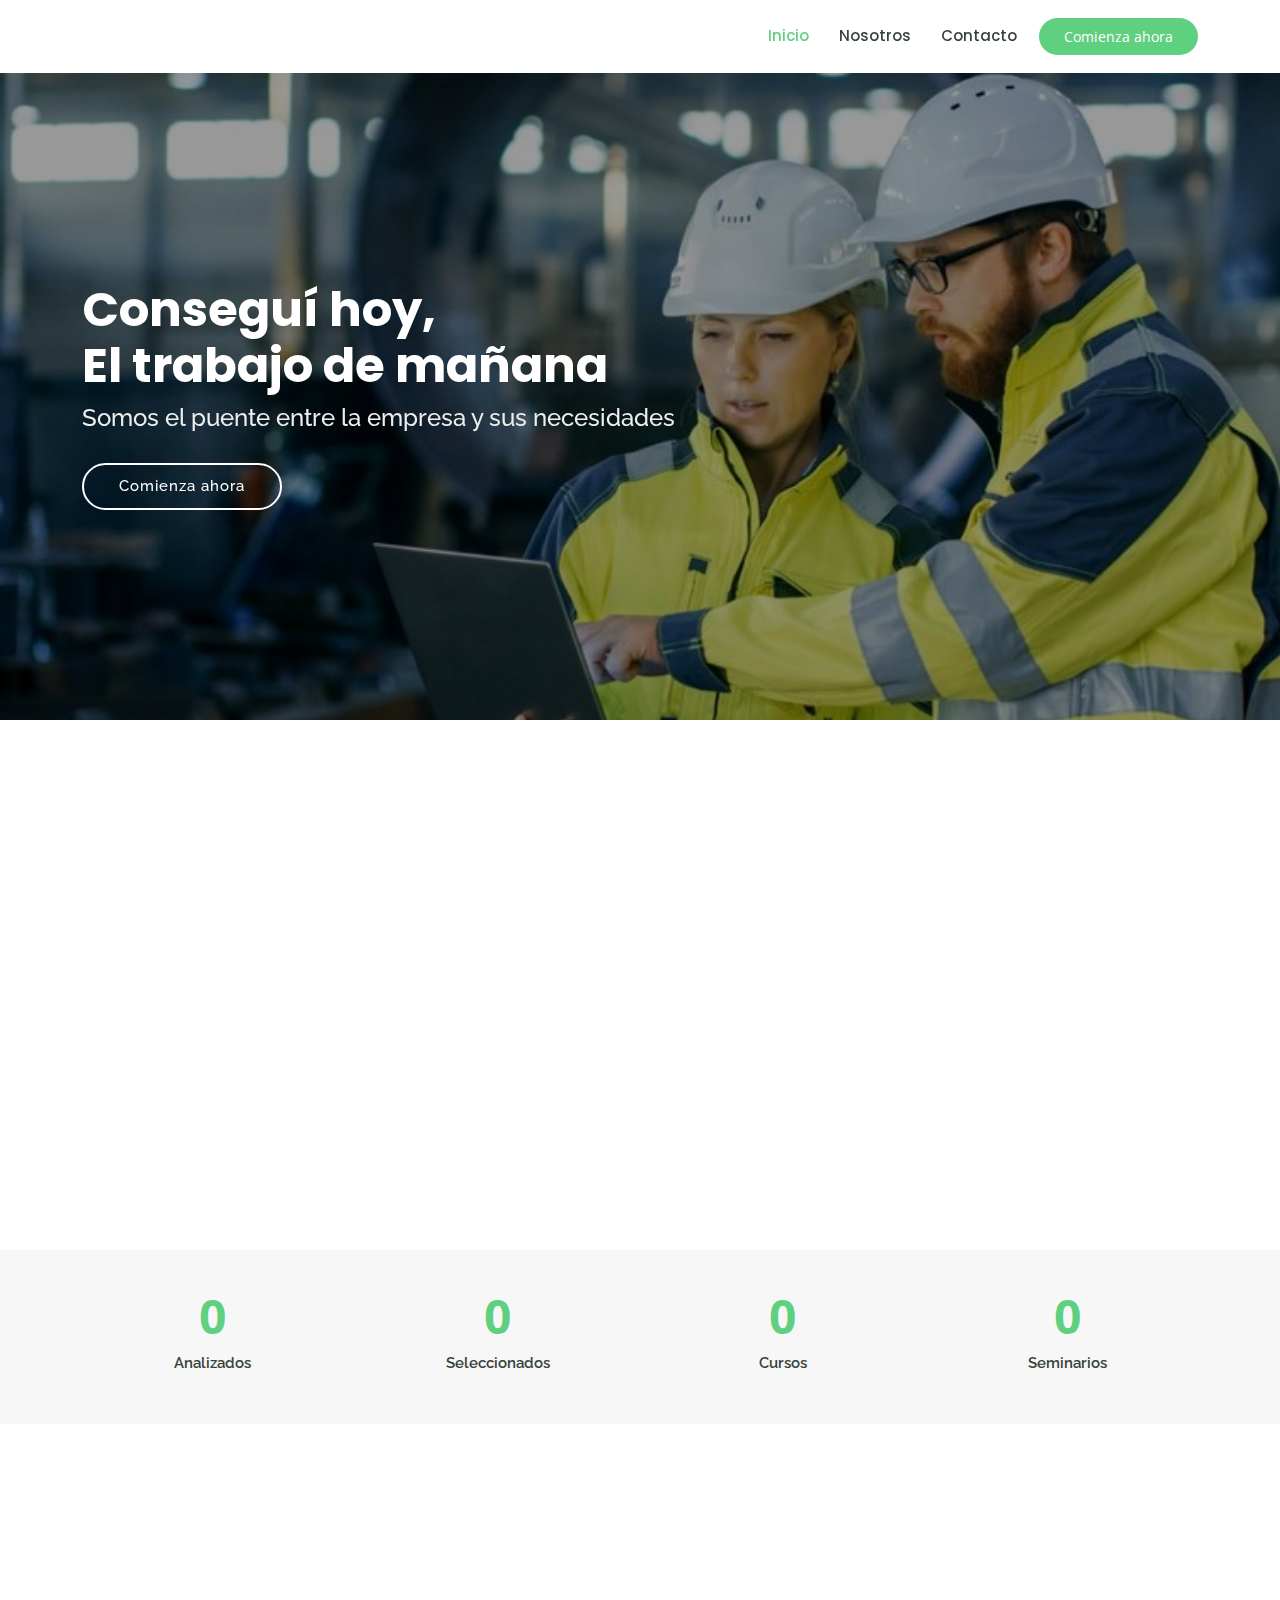
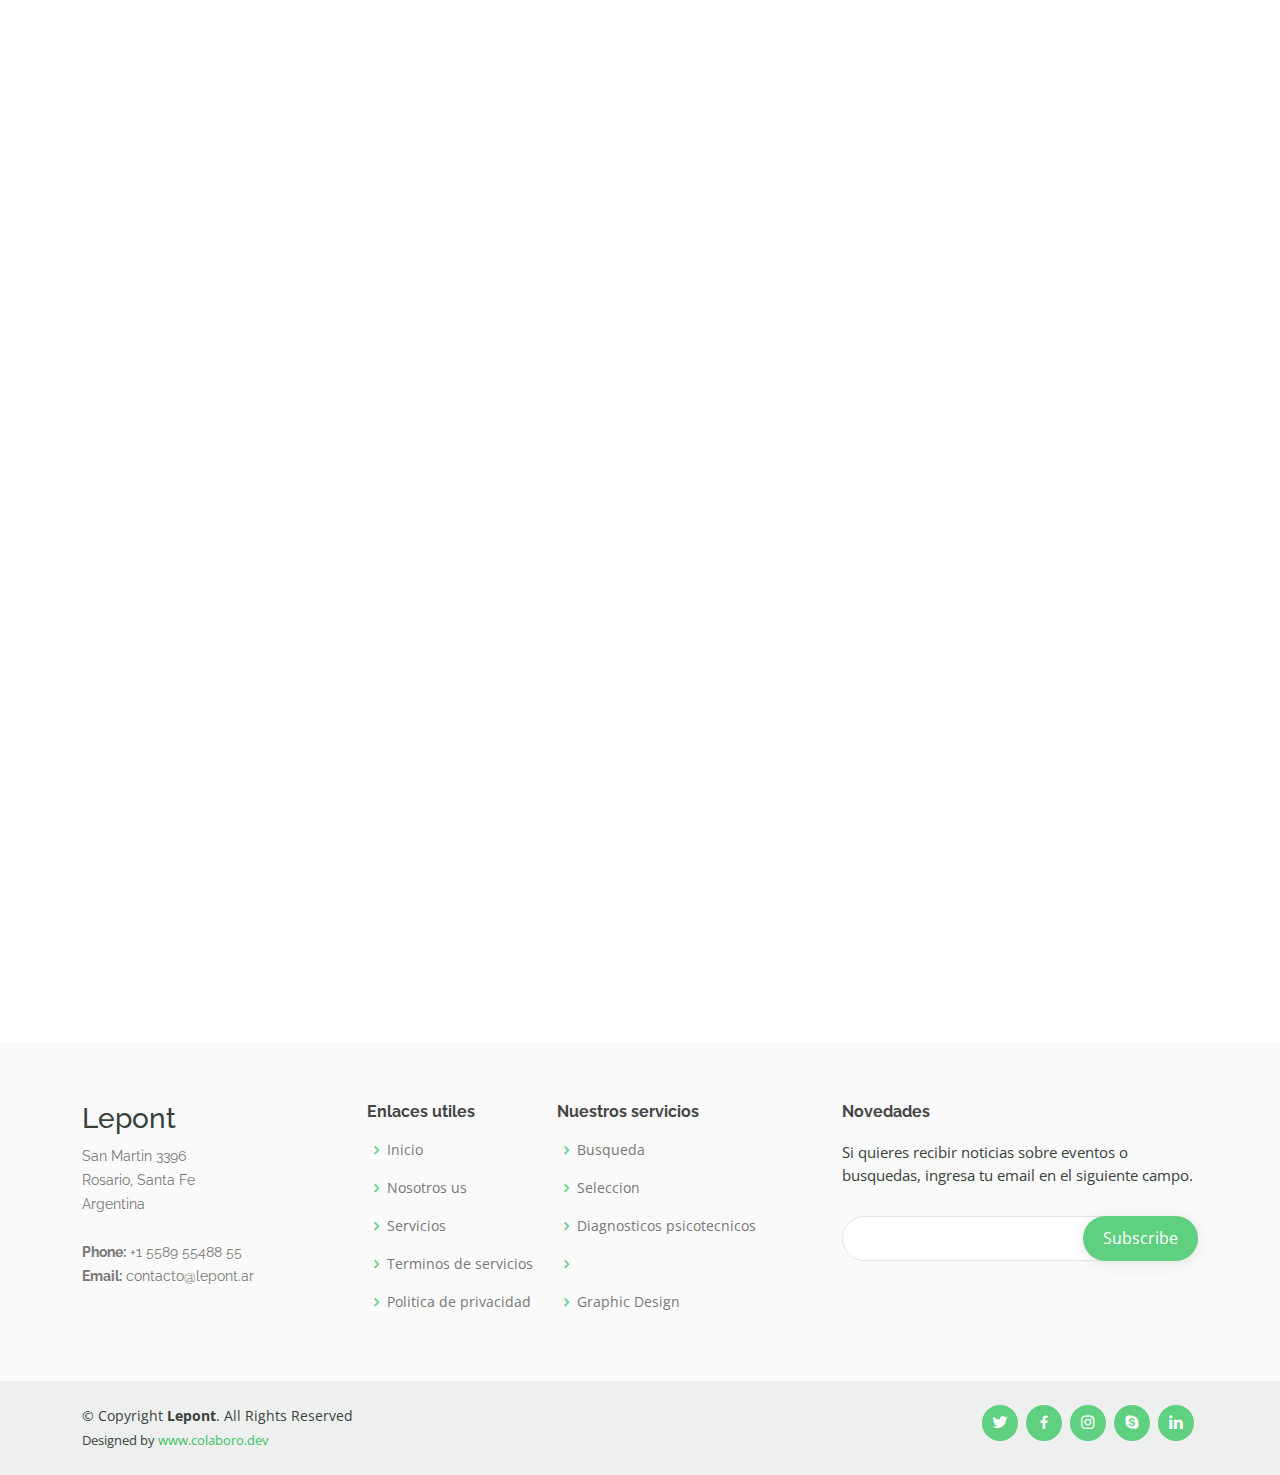
==== index.html @ 1914559f "Index expertise 3" ====
<!DOCTYPE html>
<html lang="es">

<head>
  <meta charset="utf-8">
  <meta content="width=device-width, initial-scale=1.0" name="viewport">

  <title>Lepont Selección</title>
  <meta content="" name="description">
  <meta content="" name="keywords">

  <!-- Favicons -->
  <link href="assets/img/favicon.png" rel="icon">
  <link href="assets/img/apple-touch-icon.png" rel="apple-touch-icon">

  <!-- Google Fonts -->
  <link href="https://fonts.googleapis.com/css?family=Open+Sans:300,300i,400,400i,600,600i,700,700i|Raleway:300,300i,400,400i,500,500i,600,600i,700,700i|Poppins:300,300i,400,400i,500,500i,600,600i,700,700i" rel="stylesheet">

  <!-- Vendor CSS Files -->
  <link href="assets/vendor/animate.css/animate.min.css" rel="stylesheet">
  <link href="assets/vendor/aos/aos.css" rel="stylesheet">
  <link href="assets/vendor/bootstrap/css/bootstrap.min.css" rel="stylesheet">
  <link href="assets/vendor/bootstrap-icons/bootstrap-icons.css" rel="stylesheet">
  <link href="assets/vendor/boxicons/css/boxicons.min.css" rel="stylesheet">
  <link href="assets/vendor/remixicon/remixicon.css" rel="stylesheet">
  <link href="assets/vendor/swiper/swiper-bundle.min.css" rel="stylesheet">

  <!-- Template Main CSS File -->
  <link href="assets/css/style.css" rel="stylesheet">

  <!-- =======================================================
  * Template Name: Mentor - v4.0.1
  * Template URL: https://bootstrapmade.com/mentor-free-education-bootstrap-theme/
  * Author: BootstrapMade.com
  * License: https://bootstrapmade.com/license/
  ======================================================== -->
</head>

<body>

  <!-- ======= Header ======= -->
  <header id="header" class="fixed-top">
    <div class="container d-flex align-items-center">

      <a href="index.html" class="logo me-auto"><img src="assets/img/logo.png" alt="" class="img-fluid"></a>
      <!-- Uncomment below if you prefer to use an image logo -->
      <!-- <a href="index.html" class="logo me-auto"><img src="assets/img/logo.png" alt="" class="img-fluid"></a>-->

      <nav id="navbar" class="navbar order-last order-lg-0">
        <ul>
          <li><a class="active" href="index.html">Inicio</a></li>
          <li><a href="about.html">Nosotros</a></li>
          <li><a href="contact.html">Contacto</a></li>
        </ul>
        <i class="bi bi-list mobile-nav-toggle"></i>
      </nav><!-- .navbar -->

      <a href="contact.html" class="get-started-btn">Comienza ahora</a>

    </div>
  </header><!-- End Header -->

  <!-- ======= Hero Section ======= -->
  <section id="hero" class="d-flex justify-content-center align-items-center">
    <div class="container position-relative" data-aos="zoom-in" data-aos-delay="100">
      <h1>Conseguí hoy,<br>El trabajo de mañana</h1>
      <h2>Somos el puente entre la empresa y sus necesidades</h2>
      <a href="courses.html" class="btn-get-started">Comienza ahora</a>
    </div>
  </section><!-- End Hero -->

  <main id="main">

    <!-- ======= About Section ======= -->
    <section id="about" class="about">
      <div class="container" data-aos="fade-up">

        <div class="row">
          <div class="col-lg-6 order-1 order-lg-2" data-aos="fade-left" data-aos-delay="100">
            <img src="assets/img/about.jpg" class="img-fluid" alt="">
          </div>
          <div class="col-lg-6 pt-4 pt-lg-0 order-2 order-lg-1 content">
            <h3>Resolvemos una de las mayores preocupaciones que exiten en las empresas. La busqueda de personal.</h3>
            <p class="font-italic">
              Comprometidos con la prestancia y la calidad, los integrantes de LE PONT ofrecemos servicios que aportan satisfacción a nuestros clientes. Siguiendo nuestros valores.
            </p>
            <ul>
              <li><i class="bi bi-check-circle"></i> El mayor de los compromisos.</li>
              <li><i class="bi bi-check-circle"></i> Toda la responabilidad sobre el trabajo efectuado.</li>
              <li><i class="bi bi-check-circle"></i> La máxima confidencialidad.</li>
            </ul>
            <p>
              El dialogo, la interacción y el intercambio mutuo de ideas es la metodología que empleamos para trabajar.
            </p>

          </div>
        </div>

      </div>
    </section><!-- End About Section -->

    <!-- ======= Counts Section ======= -->
    <section id="counts" class="counts section-bg">
      <div class="container">

        <div class="row counters">

          <div class="col-lg-3 col-6 text-center">
            <span data-purecounter-start="0" data-purecounter-end="3078" data-purecounter-duration="1" class="purecounter"></span>
            <p>Analizados</p>
          </div>

          <div class="col-lg-3 col-6 text-center">
            <span data-purecounter-start="0" data-purecounter-end="650" data-purecounter-duration="1" class="purecounter"></span>
            <p>Seleccionados</p>
          </div>

          <div class="col-lg-3 col-6 text-center">
            <span data-purecounter-start="0" data-purecounter-end="120" data-purecounter-duration="1" class="purecounter"></span>
            <p>Cursos</p>
          </div>

          <div class="col-lg-3 col-6 text-center">
            <span data-purecounter-start="0" data-purecounter-end="60" data-purecounter-duration="1" class="purecounter"></span>
            <p>Seminarios</p>
          </div>

        </div>

      </div>
    </section><!-- End Counts Section -->

    <!-- ======= Why Us Section ======= -->
    <section id="why-us" class="why-us">
      <div class="container" data-aos="fade-up">

        <div class="row">
          <div class="col-lg-4 d-flex align-items-stretch">
            <div class="content">
              <h3>Porque elegir Lepont?</h3>
              <p>
                LE PONT tiene como función, ayudar a las organizaciones empresariales a encontrar el candidato que mejor se adecue a los requisitos específicos de cada determinado puesto bacante y a las necesidades generales de la compañía que solicita su búsqueda. 
              </p>
              <div class="text-center">
                <a href="about.html" class="more-btn">Ver mas <i class="bx bx-chevron-right"></i></a>
              </div>
            </div>
          </div>
          <div class="col-lg-8 d-flex align-items-stretch" data-aos="zoom-in" data-aos-delay="100">
            <div class="icon-boxes d-flex flex-column justify-content-center">
              <div class="row">
                <div class="col-xl-4 d-flex align-items-stretch">
                  <div class="icon-box mt-4 mt-xl-0">
                    <i class="bx bx-receipt"></i>
                    <h4>Trabajo en equipo</h4>
                    <p>Contamos con un grupo interdisiplinario de profesionales </p>
                  </div>
                </div>
                <div class="col-xl-4 d-flex align-items-stretch">
                  <div class="icon-box mt-4 mt-xl-0">
                    <i class="bx bx-cube-alt"></i>
                    <h4>Capacitacion continua</h4>
                    <p>Nuestros profesionales estan en continuo desarrollo buscando innovar en el rubro</p>
                  </div>
                </div>
                <div class="col-xl-4 d-flex align-items-stretch">
                  <div class="icon-box mt-4 mt-xl-0">
                    <i class="bx bx-images"></i>
                    <h4>Etica profesional</h4>
                    <p>Todos lso perfiles buscados y CVs recolectados se encuentran guardados en nuestra base de datos bajo un escricto protocolo de seguridad</p>
                  </div>
                </div>
              </div>
            </div><!-- End .content-->
          </div>
        </div>

      </div>
    </section><!-- End Why Us Section -->

    <!-- ======= Features Section ======= -->
    
    </section><!-- End Features Section -->

    <!-- ======= Popular Courses Section ======= -->
    <section id="popular-courses" class="courses">
      <div class="container" data-aos="fade-up">

        <div class="section-title">
          <h2>Expertise</h2>
          <p>Campos de trabajo</p>
        </div>

        <div class="row" data-aos="zoom-in" data-aos-delay="100">

          <div class="col-lg-4 col-md-6 d-flex align-items-stretch">
            <div class="course-item">
              <img src="assets/img/course-1.jpg" class="img-fluid" alt="...">
              <div class="course-content">
                <div class="d-flex justify-content-between align-items-center mb-3">
                  <h4>Software</h4>
                 
                </div>

                <h3><a href="course-details.html">Tecnologías de la Información </a></h3>
                <p>Nuestro equipo técnico conoce las necesidades de las empresas en cuanto a velocidad de respuesta y efectividad en los requerimientos exigidos </p>
                <div class="trainer d-flex justify-content-between align-items-center">
                  <div class="trainer-profile d-flex align-items-center"></div>
                </div>
              </div>
            </div>
          </div> <!-- End Course Item-->

          <div class="col-lg-4 col-md-6 d-flex align-items-stretch mt-4 mt-md-0">
            <div class="course-item">
              <img src="assets/img/course-2.jpg" class="img-fluid" alt="...">
              <div class="course-content">
                <div class="d-flex justify-content-between align-items-center mb-3">
                  <h4>Producción</h4>
                  
                </div>

                <h3><a href="course-details.html">Perfiles orientados a la industria</a></h3>
                <p>Nuestra base de datos abarca todos los perfiles necesarios para las organizaciones industriales.</p>
                <div class="trainer d-flex justify-content-between align-items-center">
                  <div class="trainer-profile d-flex align-items-center">
                    
                    
                  
                    
                  </div>
                </div>
              </div>
            </div>
          </div> <!-- End Course Item-->

          <div class="col-lg-4 col-md-6 d-flex align-items-stretch mt-4 mt-lg-0">
            <div class="course-item">
              <img src="assets/img/course-3.jpg" class="img-fluid" alt="...">
              <div class="course-content">
                <div class="d-flex justify-content-between align-items-center mb-3">
                  <h4>Comercial</h4>
                 
                </div>

                <h3><a href="course-details.html">Perfiles de atención al cliente</a></h3>
                <p>Con mas de 15 años trabajando para empresas del ambito comercial contamos con la mas grande base de datos para este tipo de busquedas.</p>
                <div class="trainer d-flex justify-content-between align-items-center">
                  <div class="trainer-profile d-flex align-items-center">
                    
                  
                </div>
              </div>
            </div>
          </div> <!-- End Course Item-->

        </div>

      </div>
    </section><!-- End Popular Courses Section -->

   

  </main><!-- End #main -->

  <!-- ======= Footer ======= -->
  <footer id="footer">

    <div class="footer-top">
      <div class="container">
        <div class="row">

          <div class="col-lg-3 col-md-6 footer-contact">
            <h3>Lepont</h3>
            <p>
              San Martin 3396 <br>
              Rosario, Santa Fe<br>
              Argentina <br><br>
              <strong>Phone:</strong> +1 5589 55488 55<br>
              <strong>Email:</strong> contacto@lepont.ar<br>
            </p>
          </div>

          <div class="col-lg-2 col-md-6 footer-links">
            <h4>Enlaces utiles</h4>
            <ul>
              <li><i class="bx bx-chevron-right"></i> <a href="#">Inicio</a></li>
              <li><i class="bx bx-chevron-right"></i> <a href="#">Nosotros us</a></li>
              <li><i class="bx bx-chevron-right"></i> <a href="#">Servicios</a></li>
              <li><i class="bx bx-chevron-right"></i> <a href="#">Terminos de servicios</a></li>
              <li><i class="bx bx-chevron-right"></i> <a href="#">Politica de privacidad</a></li>
            </ul>
          </div>

          <div class="col-lg-3 col-md-6 footer-links">
            <h4>Nuestros servicios</h4>
            <ul>
              <li><i class="bx bx-chevron-right"></i> <a href="#">Busqueda</a></li>
              <li><i class="bx bx-chevron-right"></i> <a href="#">Seleccion</a></li>
              <li><i class="bx bx-chevron-right"></i> <a href="#">Diagnosticos psicotecnicos</a></li>
              <li><i class="bx bx-chevron-right"></i> <a href="#"></a></li>
              <li><i class="bx bx-chevron-right"></i> <a href="#">Graphic Design</a></li>
            </ul>
          </div>

          <div class="col-lg-4 col-md-6 footer-newsletter">
            <h4>Novedades</h4>
            <p>Si quieres recibir noticias sobre eventos o busquedas, ingresa tu email en el siguiente campo.</p>
            <form action="" method="post">
              <input type="email" name="email"><input type="submit" value="Subscribe">
            </form>
          </div>

        </div>
      </div>
    </div>

    <div class="container d-md-flex py-4">

      <div class="me-md-auto text-center text-md-start">
        <div class="copyright">
          &copy; Copyright <strong><span>Lepont</span></strong>. All Rights Reserved
        </div>
        <div class="credits">
          <!-- All the links in the footer should remain intact. -->
          <!-- You can delete the links only if you purchased the pro version. -->
          <!-- Licensing information: https://bootstrapmade.com/license/ -->
          <!-- Purchase the pro version with working PHP/AJAX contact form: https://bootstrapmade.com/mentor-free-education-bootstrap-theme/ -->
          Designed by <a href="https://colaboro.dev/">www.colaboro.dev</a>
        </div>
      </div>
      <div class="social-links text-center text-md-right pt-3 pt-md-0">
        <a href="#" class="twitter"><i class="bx bxl-twitter"></i></a>
        <a href="#" class="facebook"><i class="bx bxl-facebook"></i></a>
        <a href="#" class="instagram"><i class="bx bxl-instagram"></i></a>
        <a href="#" class="google-plus"><i class="bx bxl-skype"></i></a>
        <a href="#" class="linkedin"><i class="bx bxl-linkedin"></i></a>
      </div>
    </div>
  </footer><!-- End Footer -->

  <div id="preloader"></div>
  <a href="#" class="back-to-top d-flex align-items-center justify-content-center"><i class="bi bi-arrow-up-short"></i></a>

  <!-- Vendor JS Files -->
  <script src="assets/vendor/aos/aos.js"></script>
  <script src="assets/vendor/bootstrap/js/bootstrap.bundle.min.js"></script>
  <script src="assets/vendor/php-email-form/validate.js"></script>
  <script src="assets/vendor/purecounter/purecounter.js"></script>
  <script src="assets/vendor/swiper/swiper-bundle.min.js"></script>

  <!-- Template Main JS File -->
  <script src="assets/js/main.js"></script>

</body>

</html>
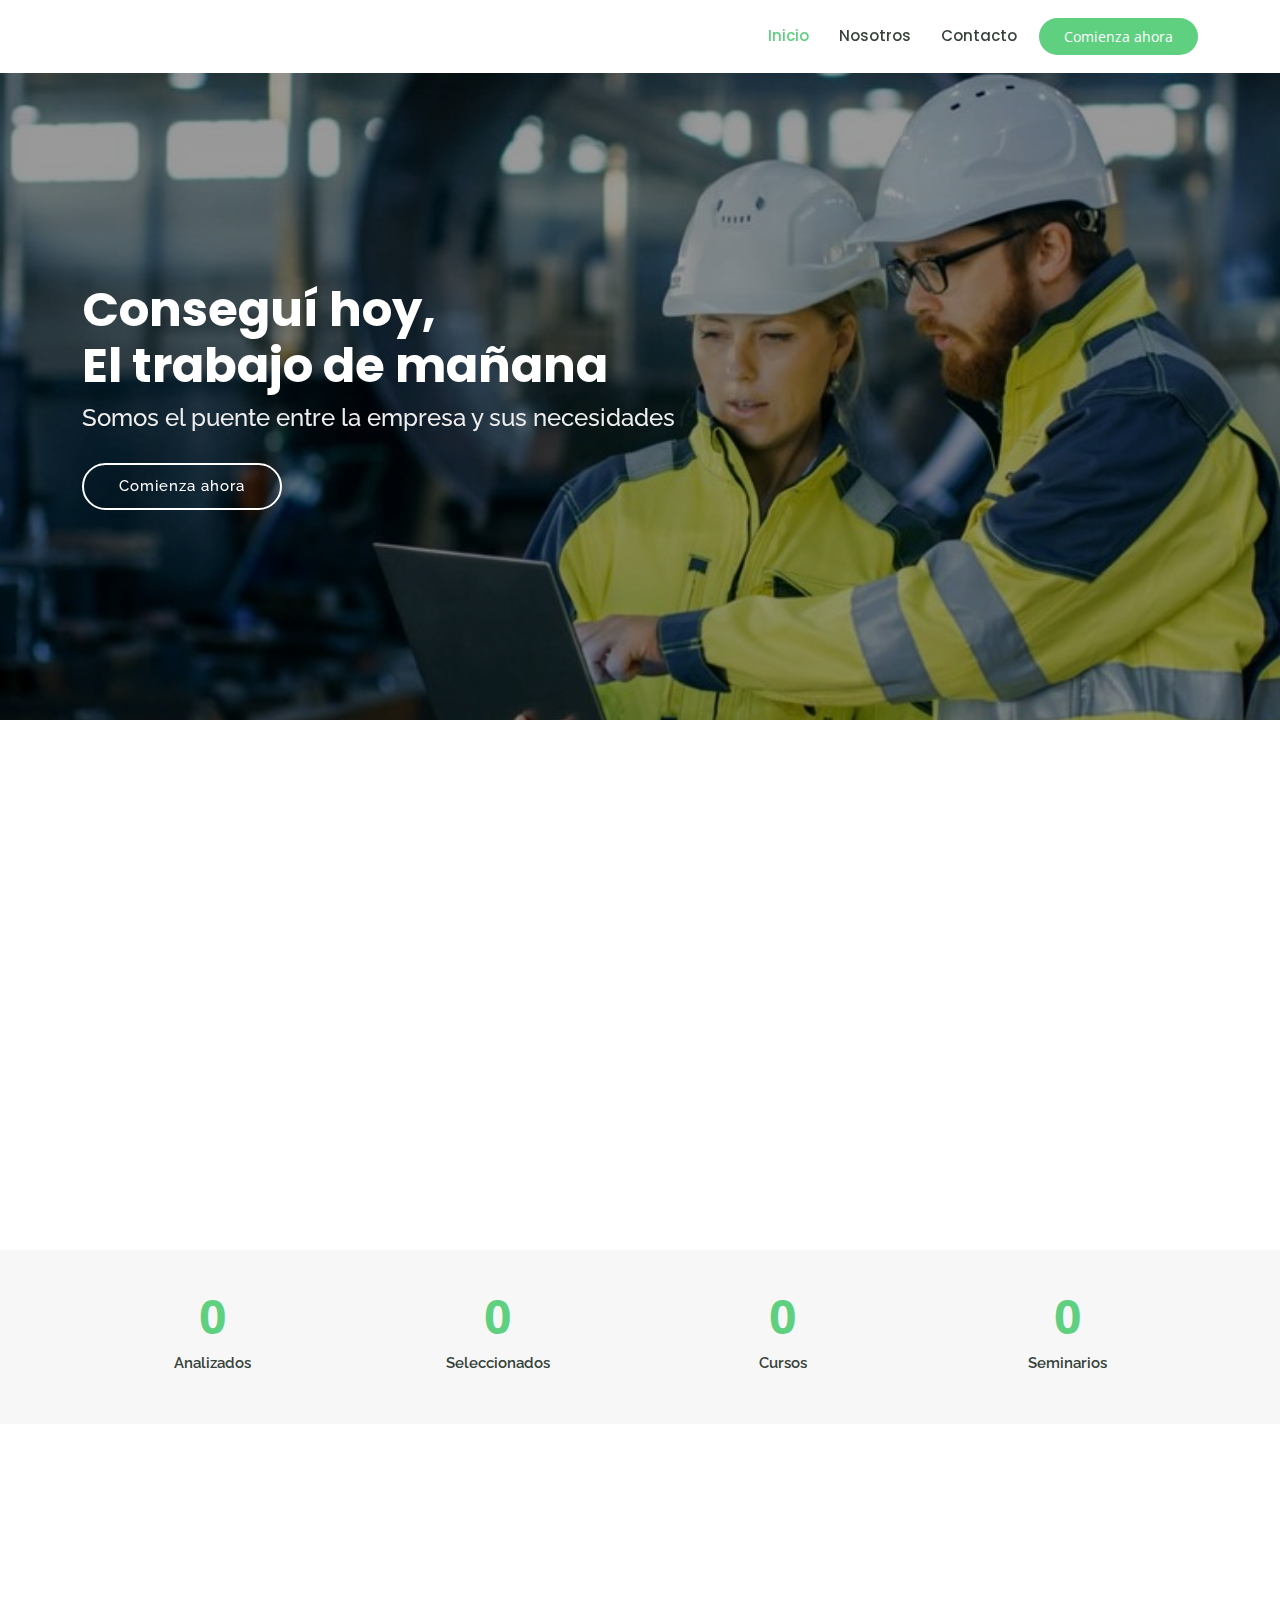
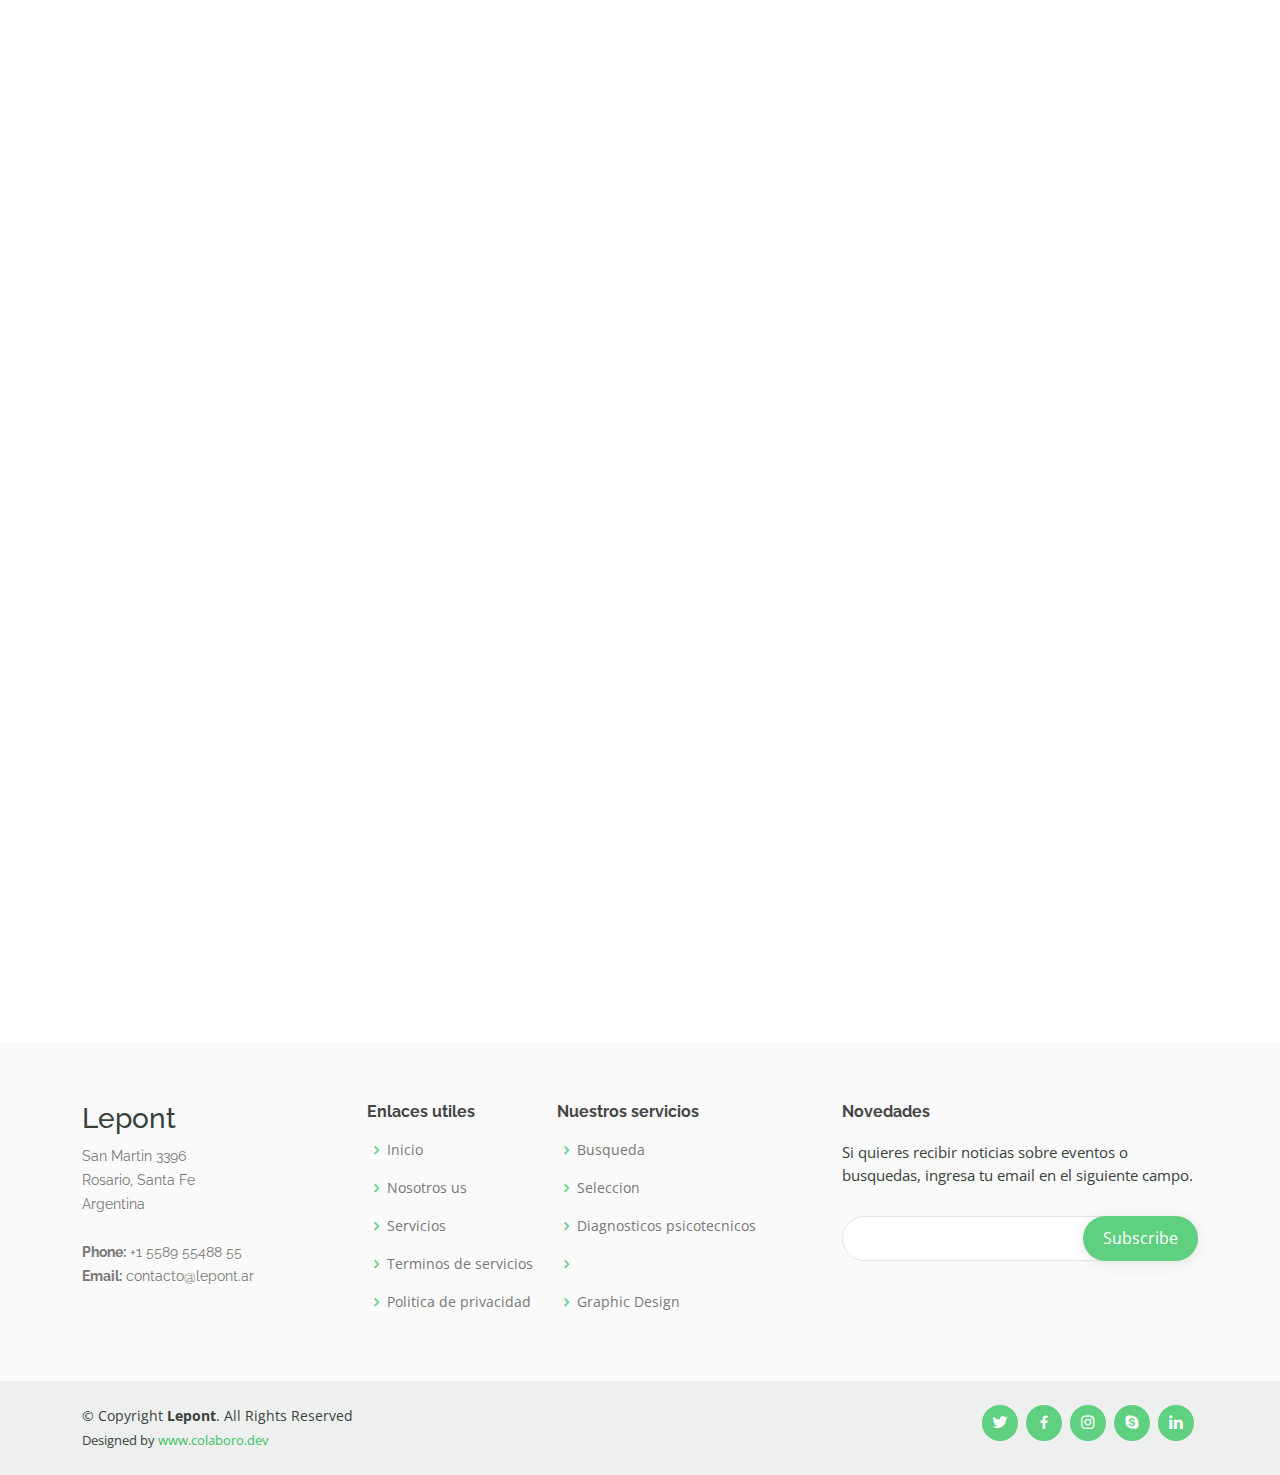
==== commit dcd54e69: "Index  Get start" ====
--- a/index.html
+++ b/index.html
@@ -65,7 +65,7 @@
     <div class="container position-relative" data-aos="zoom-in" data-aos-delay="100">
       <h1>Conseguí hoy,<br>El trabajo de mañana</h1>
       <h2>Somos el puente entre la empresa y sus necesidades</h2>
-      <a href="courses.html" class="btn-get-started">Comienza ahora</a>
+      <a href="contact.html" class="btn-get-started">Comienza ahora</a>
     </div>
   </section><!-- End Hero -->
 
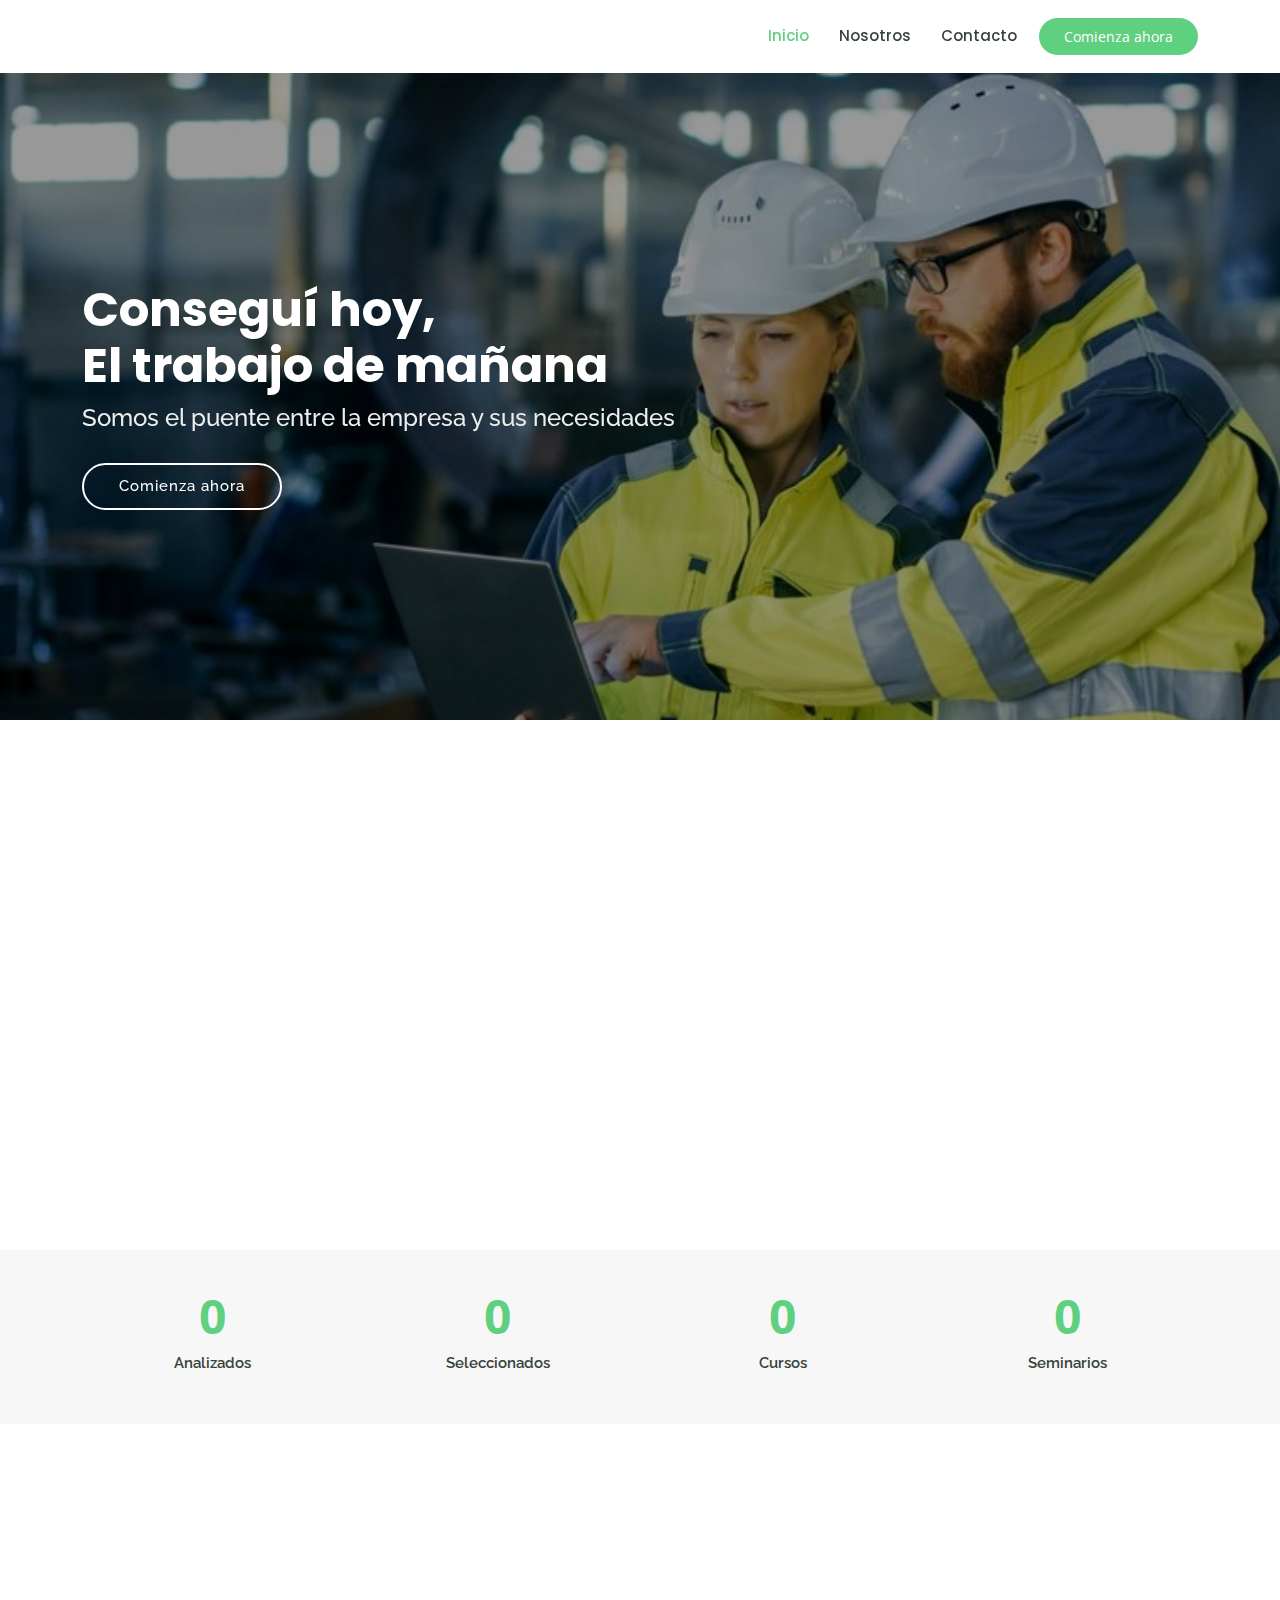
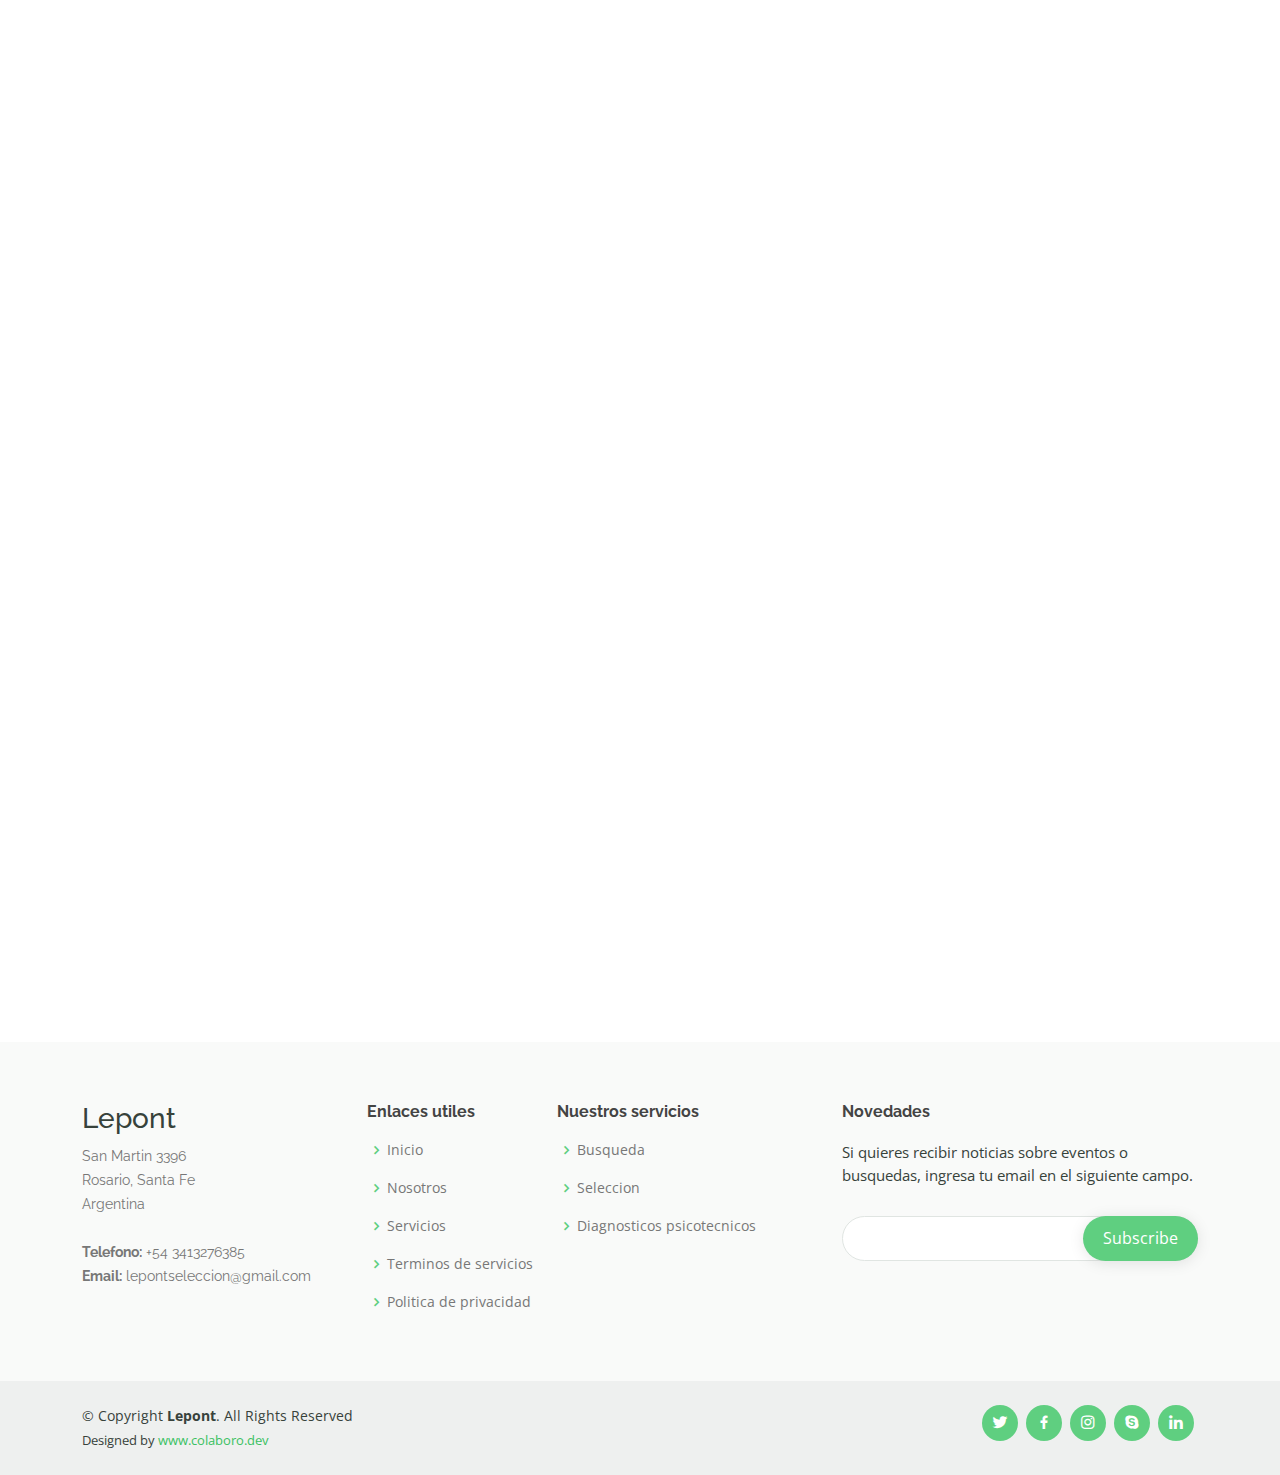
==== commit 20ee7d06: "Change Footer" ====
--- a/index.html
+++ b/index.html
@@ -202,7 +202,7 @@
                  
                 </div>
 
-                <h3><a href="course-details.html">Tecnologías de la Información </a></h3>
+                <h3><a href="contact.html">Tecnologías de la Información </a></h3>
                 <p>Nuestro equipo técnico conoce las necesidades de las empresas en cuanto a velocidad de respuesta y efectividad en los requerimientos exigidos </p>
                 <div class="trainer d-flex justify-content-between align-items-center">
                   <div class="trainer-profile d-flex align-items-center"></div>
@@ -220,7 +220,7 @@
                   
                 </div>
 
-                <h3><a href="course-details.html">Perfiles orientados a la industria</a></h3>
+                <h3><a href="contact.html">Perfiles orientados a la industria</a></h3>
                 <p>Nuestra base de datos abarca todos los perfiles necesarios para las organizaciones industriales.</p>
                 <div class="trainer d-flex justify-content-between align-items-center">
                   <div class="trainer-profile d-flex align-items-center">
@@ -243,7 +243,7 @@
                  
                 </div>
 
-                <h3><a href="course-details.html">Perfiles de atención al cliente</a></h3>
+                <h3><a href="contact.html">Perfiles de atención al cliente</a></h3>
                 <p>Con mas de 15 años trabajando para empresas del ambito comercial contamos con la mas grande base de datos para este tipo de busquedas.</p>
                 <div class="trainer d-flex justify-content-between align-items-center">
                   <div class="trainer-profile d-flex align-items-center">
@@ -276,8 +276,8 @@
               San Martin 3396 <br>
               Rosario, Santa Fe<br>
               Argentina <br><br>
-              <strong>Phone:</strong> +1 5589 55488 55<br>
-              <strong>Email:</strong> contacto@lepont.ar<br>
+              <strong>Telefono:</strong> +54 3413276385<br>
+              <strong>Email:</strong> lepontseleccion@gmail.com<br>
             </p>
           </div>
 
@@ -285,7 +285,7 @@
             <h4>Enlaces utiles</h4>
             <ul>
               <li><i class="bx bx-chevron-right"></i> <a href="#">Inicio</a></li>
-              <li><i class="bx bx-chevron-right"></i> <a href="#">Nosotros us</a></li>
+              <li><i class="bx bx-chevron-right"></i> <a href="#">Nosotros</a></li>
               <li><i class="bx bx-chevron-right"></i> <a href="#">Servicios</a></li>
               <li><i class="bx bx-chevron-right"></i> <a href="#">Terminos de servicios</a></li>
               <li><i class="bx bx-chevron-right"></i> <a href="#">Politica de privacidad</a></li>
@@ -298,8 +298,7 @@
               <li><i class="bx bx-chevron-right"></i> <a href="#">Busqueda</a></li>
               <li><i class="bx bx-chevron-right"></i> <a href="#">Seleccion</a></li>
               <li><i class="bx bx-chevron-right"></i> <a href="#">Diagnosticos psicotecnicos</a></li>
-              <li><i class="bx bx-chevron-right"></i> <a href="#"></a></li>
-              <li><i class="bx bx-chevron-right"></i> <a href="#">Graphic Design</a></li>
+              
             </ul>
           </div>
 
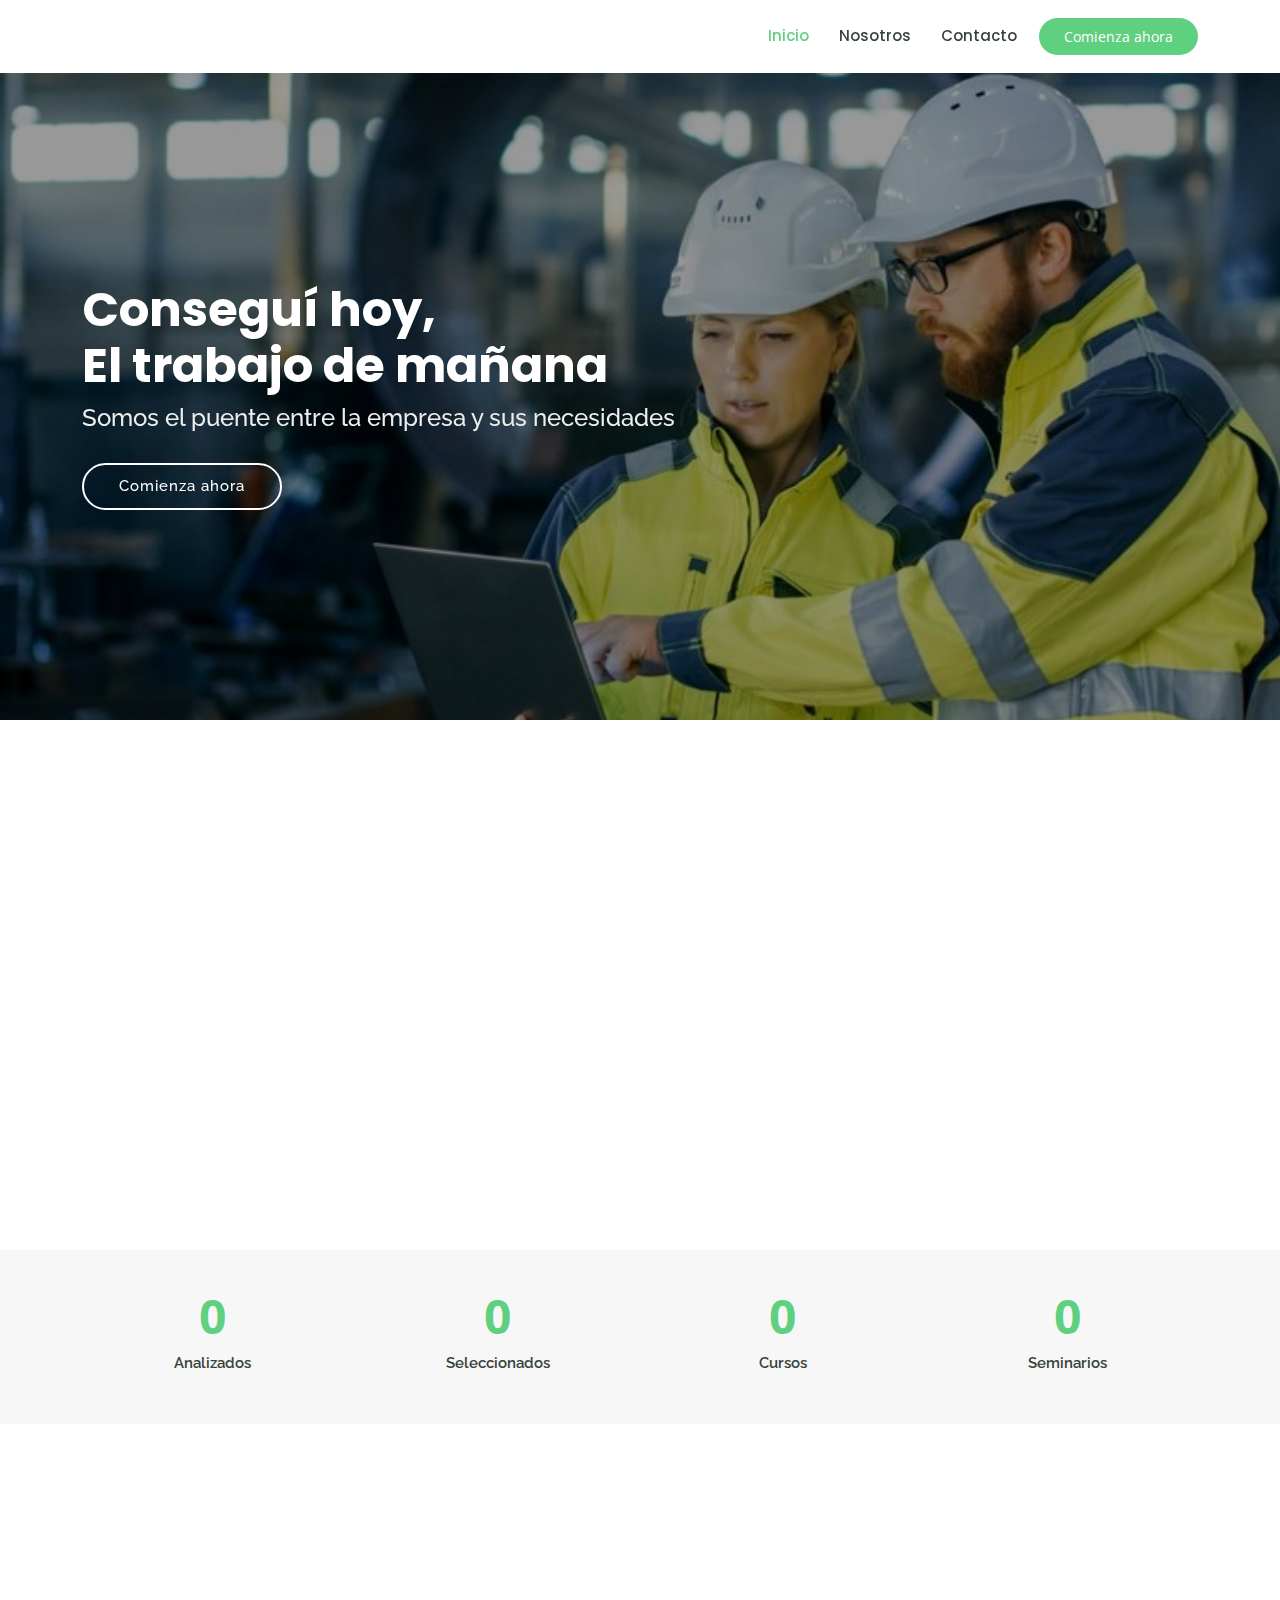
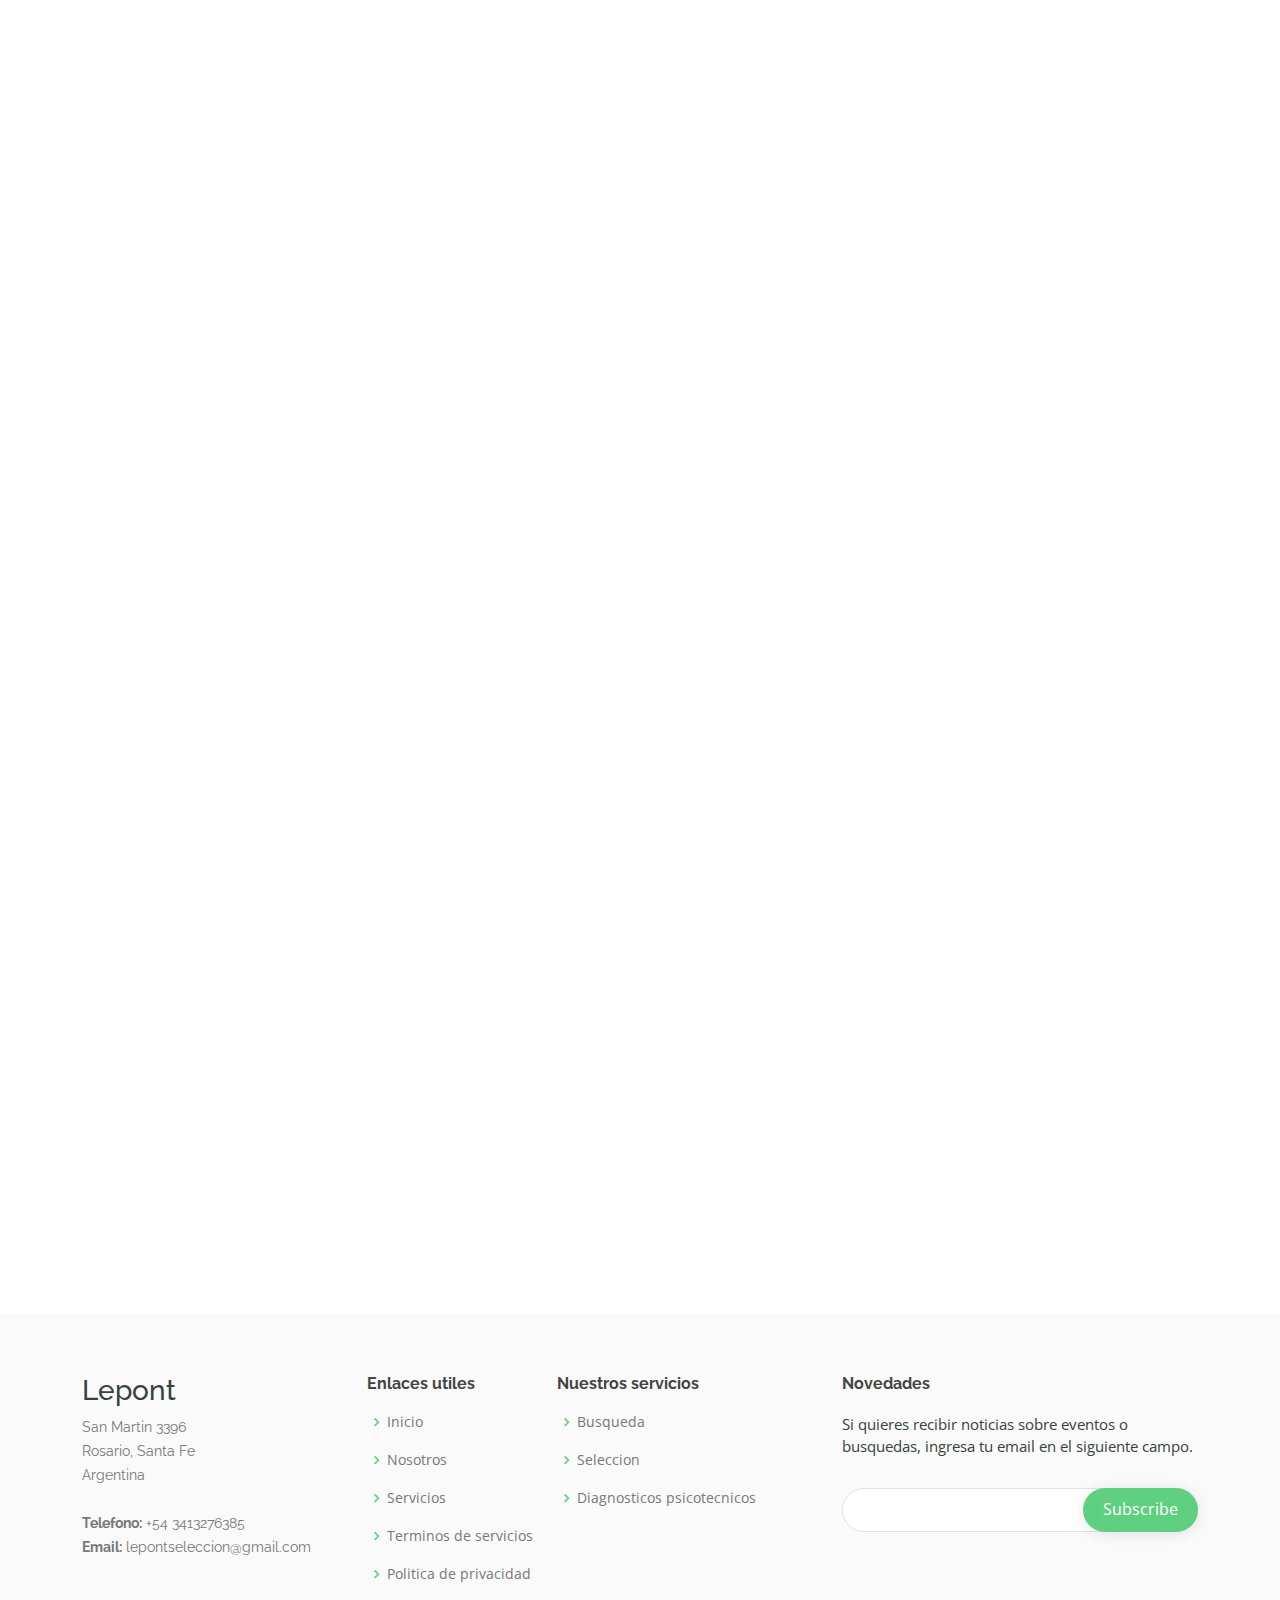
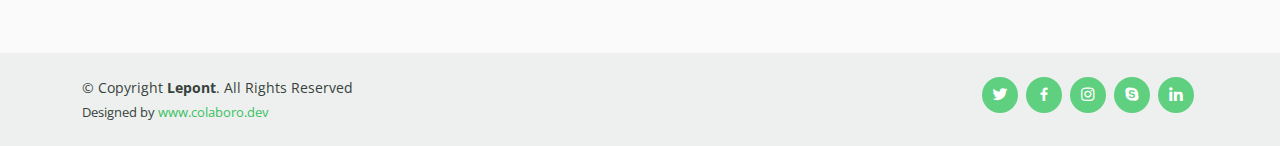
==== commit be397bcc: "uno" ====
--- a/index.html
+++ b/index.html
@@ -152,22 +152,25 @@
                 <div class="col-xl-4 d-flex align-items-stretch">
                   <div class="icon-box mt-4 mt-xl-0">
                     <i class="bx bx-receipt"></i>
-                    <h4>Trabajo en equipo</h4>
-                    <p>Contamos con un grupo interdisiplinario de profesionales </p>
+                    <h4>ASSESSMENT GROUP</h4>
+                    <p>Un fuerte de la consultora son las evaluaciones grupales, apuntando a seleccionar las personas más idóneas dentro de una terna de candidatos. A través de dinámicas grupales podemos determinar los individuos más competentes para un puesto de trabajo. Es una forma de seleccionar a las personas en acción, poniendo en práctica sus conductas.
+                    </p>
                   </div>
                 </div>
                 <div class="col-xl-4 d-flex align-items-stretch">
                   <div class="icon-box mt-4 mt-xl-0">
                     <i class="bx bx-cube-alt"></i>
-                    <h4>Capacitacion continua</h4>
-                    <p>Nuestros profesionales estan en continuo desarrollo buscando innovar en el rubro</p>
+                    <h4>EVALUACIONES PSICOTÉCNICAS</h4>
+                    <p>Nos especializamos en la evaluación psicológica como herramienta clave en la detección del potencial en las personas. Trabajamos en todas las zonas del país. A la solicitud de psicotécnico manejamos plazos ágiles. 
+                    </p>
                   </div>
                 </div>
                 <div class="col-xl-4 d-flex align-items-stretch">
                   <div class="icon-box mt-4 mt-xl-0">
                     <i class="bx bx-images"></i>
-                    <h4>Etica profesional</h4>
-                    <p>Todos lso perfiles buscados y CVs recolectados se encuentran guardados en nuestra base de datos bajo un escricto protocolo de seguridad</p>
+                    <h4>SELECCIÓN DE PERSONAL</h4>
+                    <p>Respetando el presente del trabajo en tu organización pensamos procesos de selección de personal. Desde mandos medios y gerenciales, hasta perfiles del rubro IT nos especializamos en poder reconocer las personas que su empresa requiere. Al contar con una amplia base de datos, manejamos plazos ágiles. 
+                    </p>
                   </div>
                 </div>
               </div>
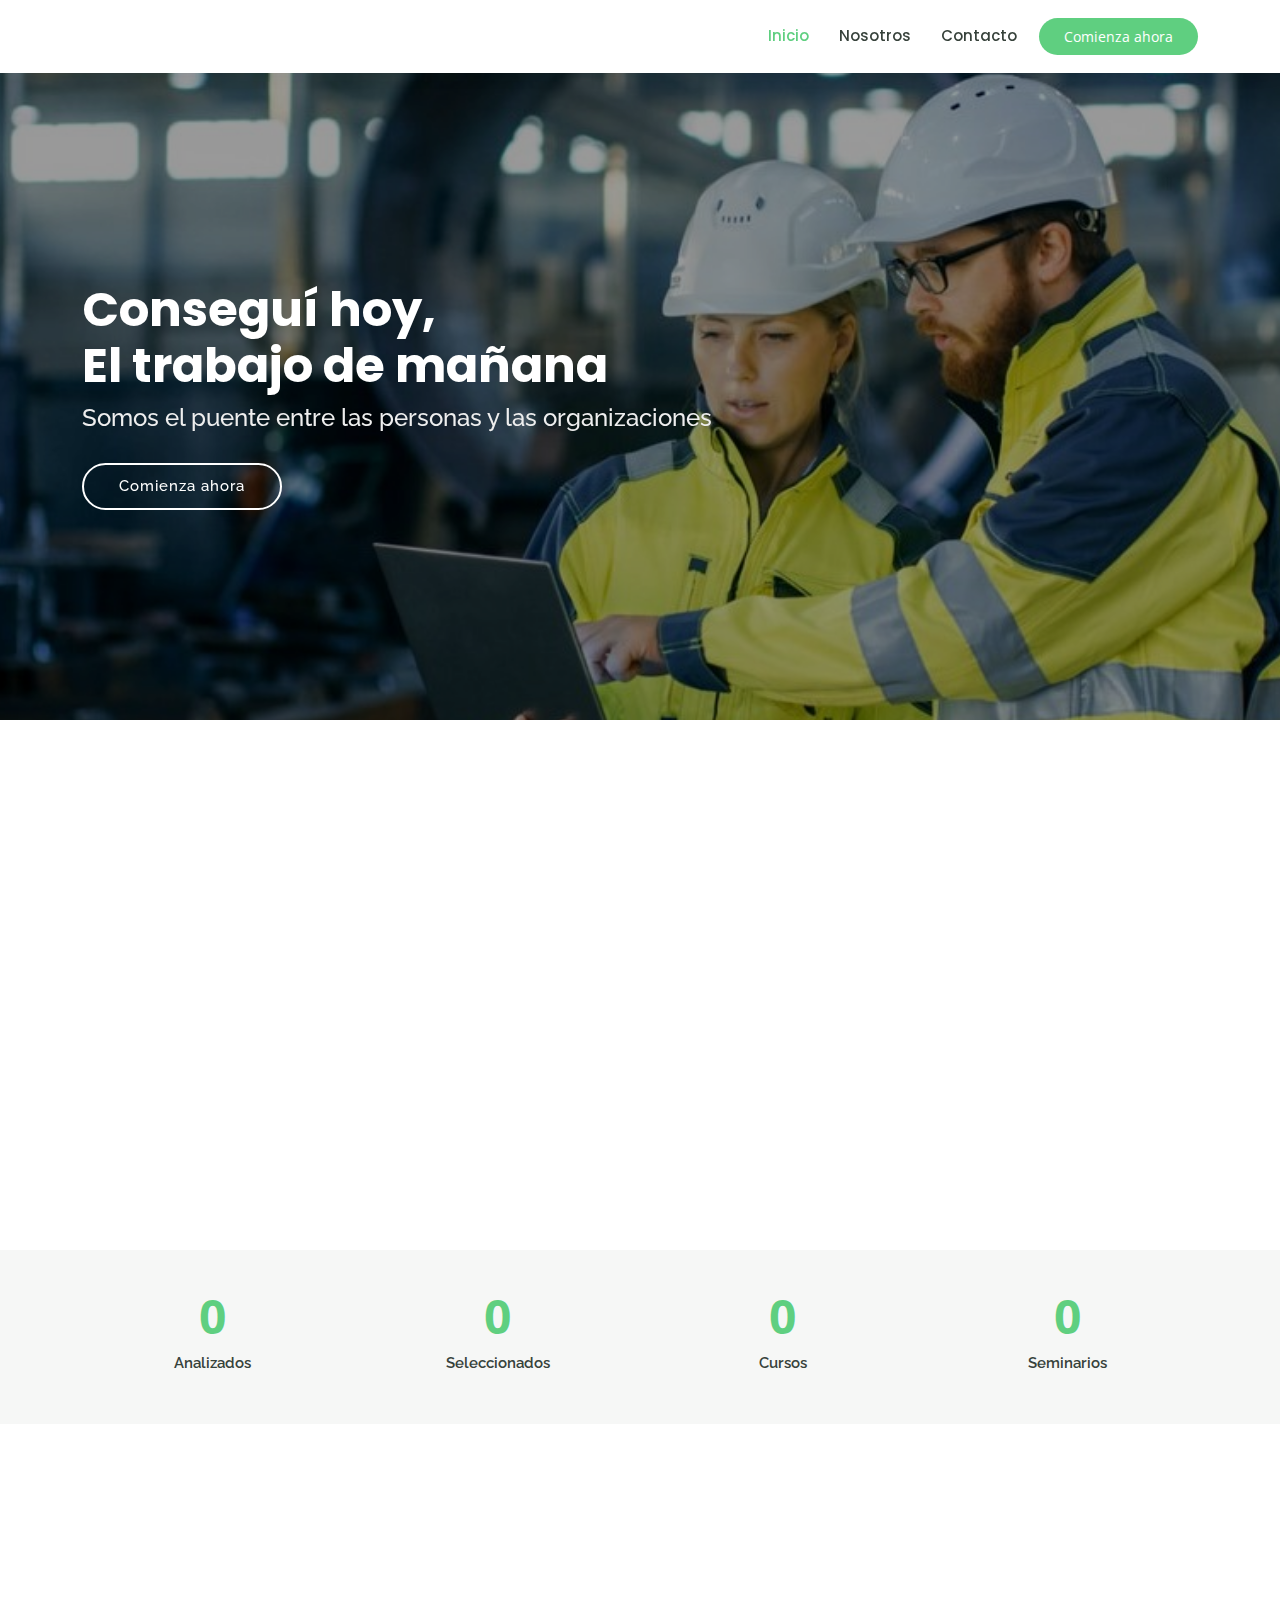
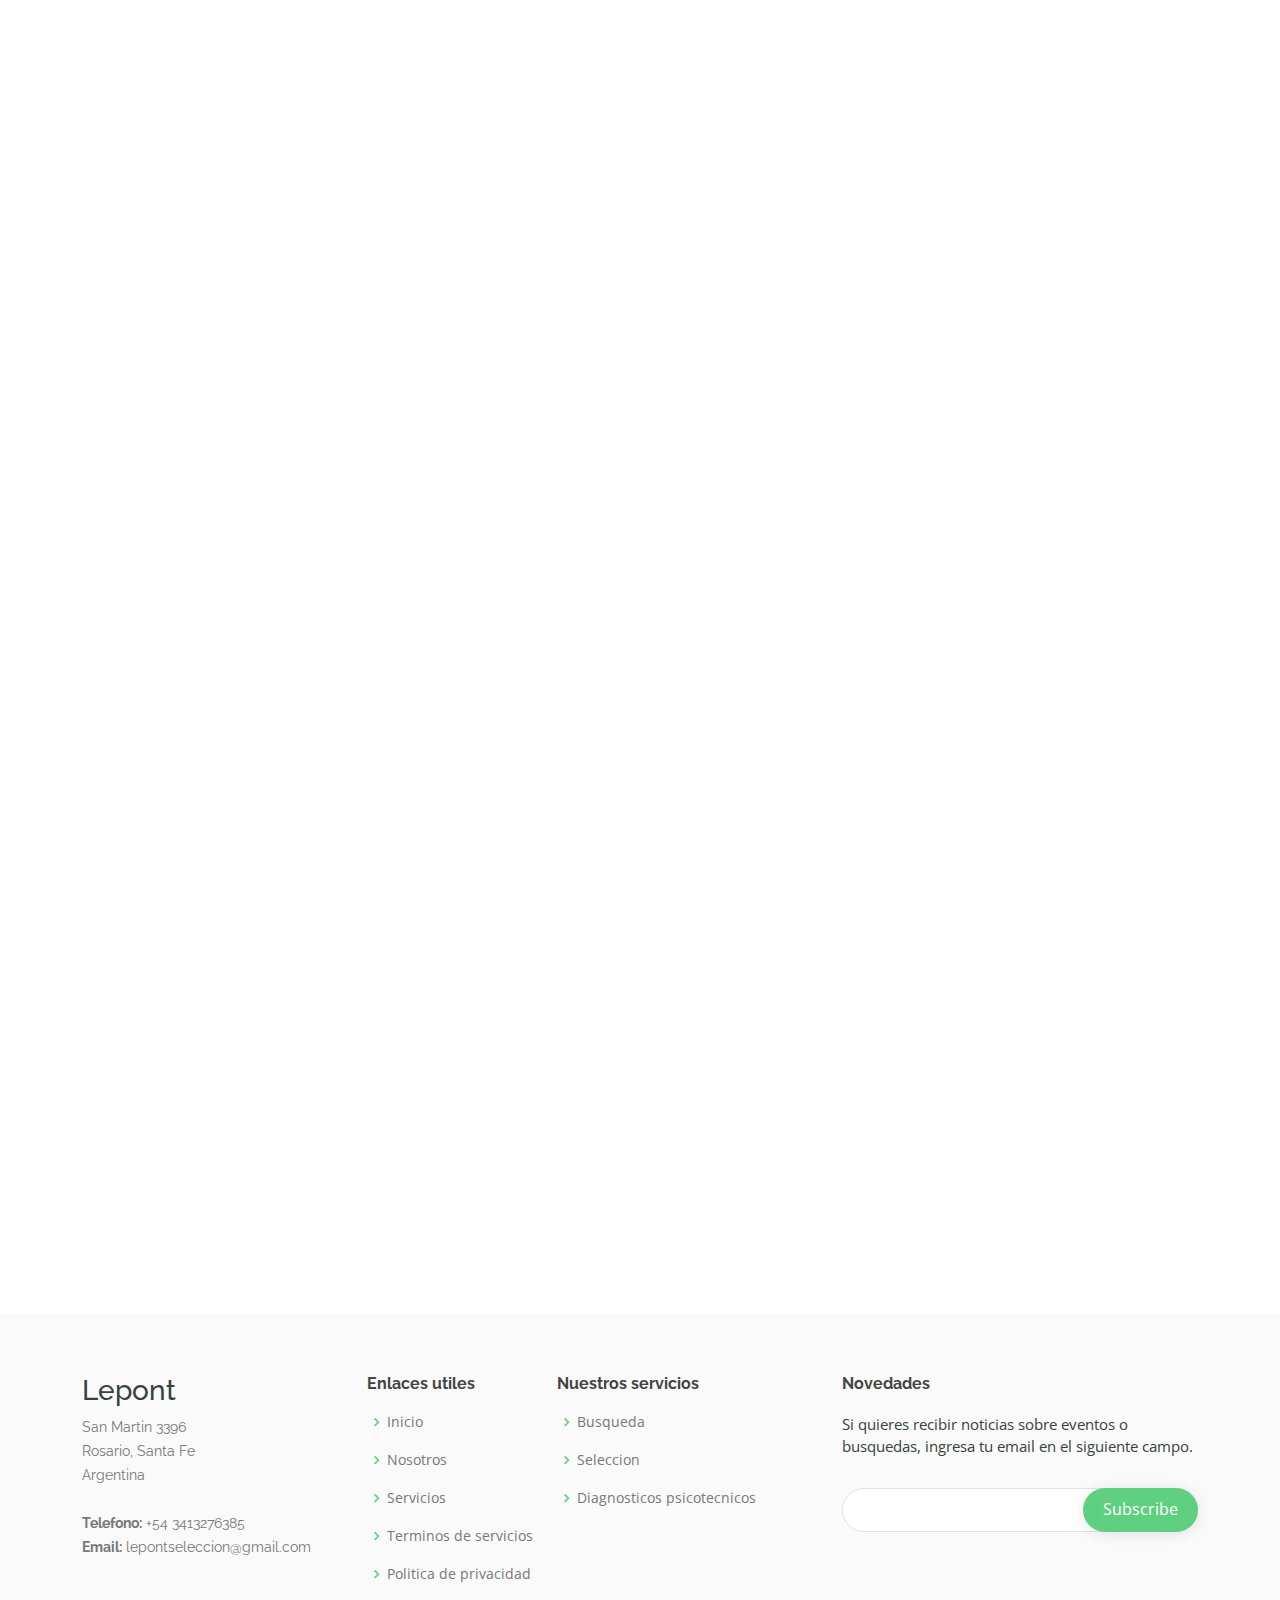
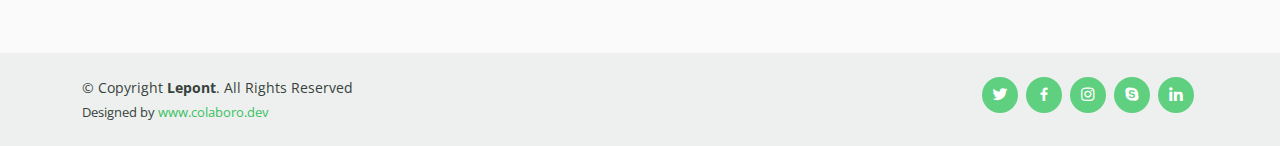
==== commit 37bcee49: "Create index.html" ====
--- a/index.html
+++ b/index.html
@@ -64,7 +64,7 @@
   <section id="hero" class="d-flex justify-content-center align-items-center">
     <div class="container position-relative" data-aos="zoom-in" data-aos-delay="100">
       <h1>Conseguí hoy,<br>El trabajo de mañana</h1>
-      <h2>Somos el puente entre la empresa y sus necesidades</h2>
+      <h2>Somos el puente entre las personas y las organizaciones</h2>
       <a href="contact.html" class="btn-get-started">Comienza ahora</a>
     </div>
   </section><!-- End Hero -->
@@ -356,4 +356,4 @@
 
 </body>
 
-</html>+</html>
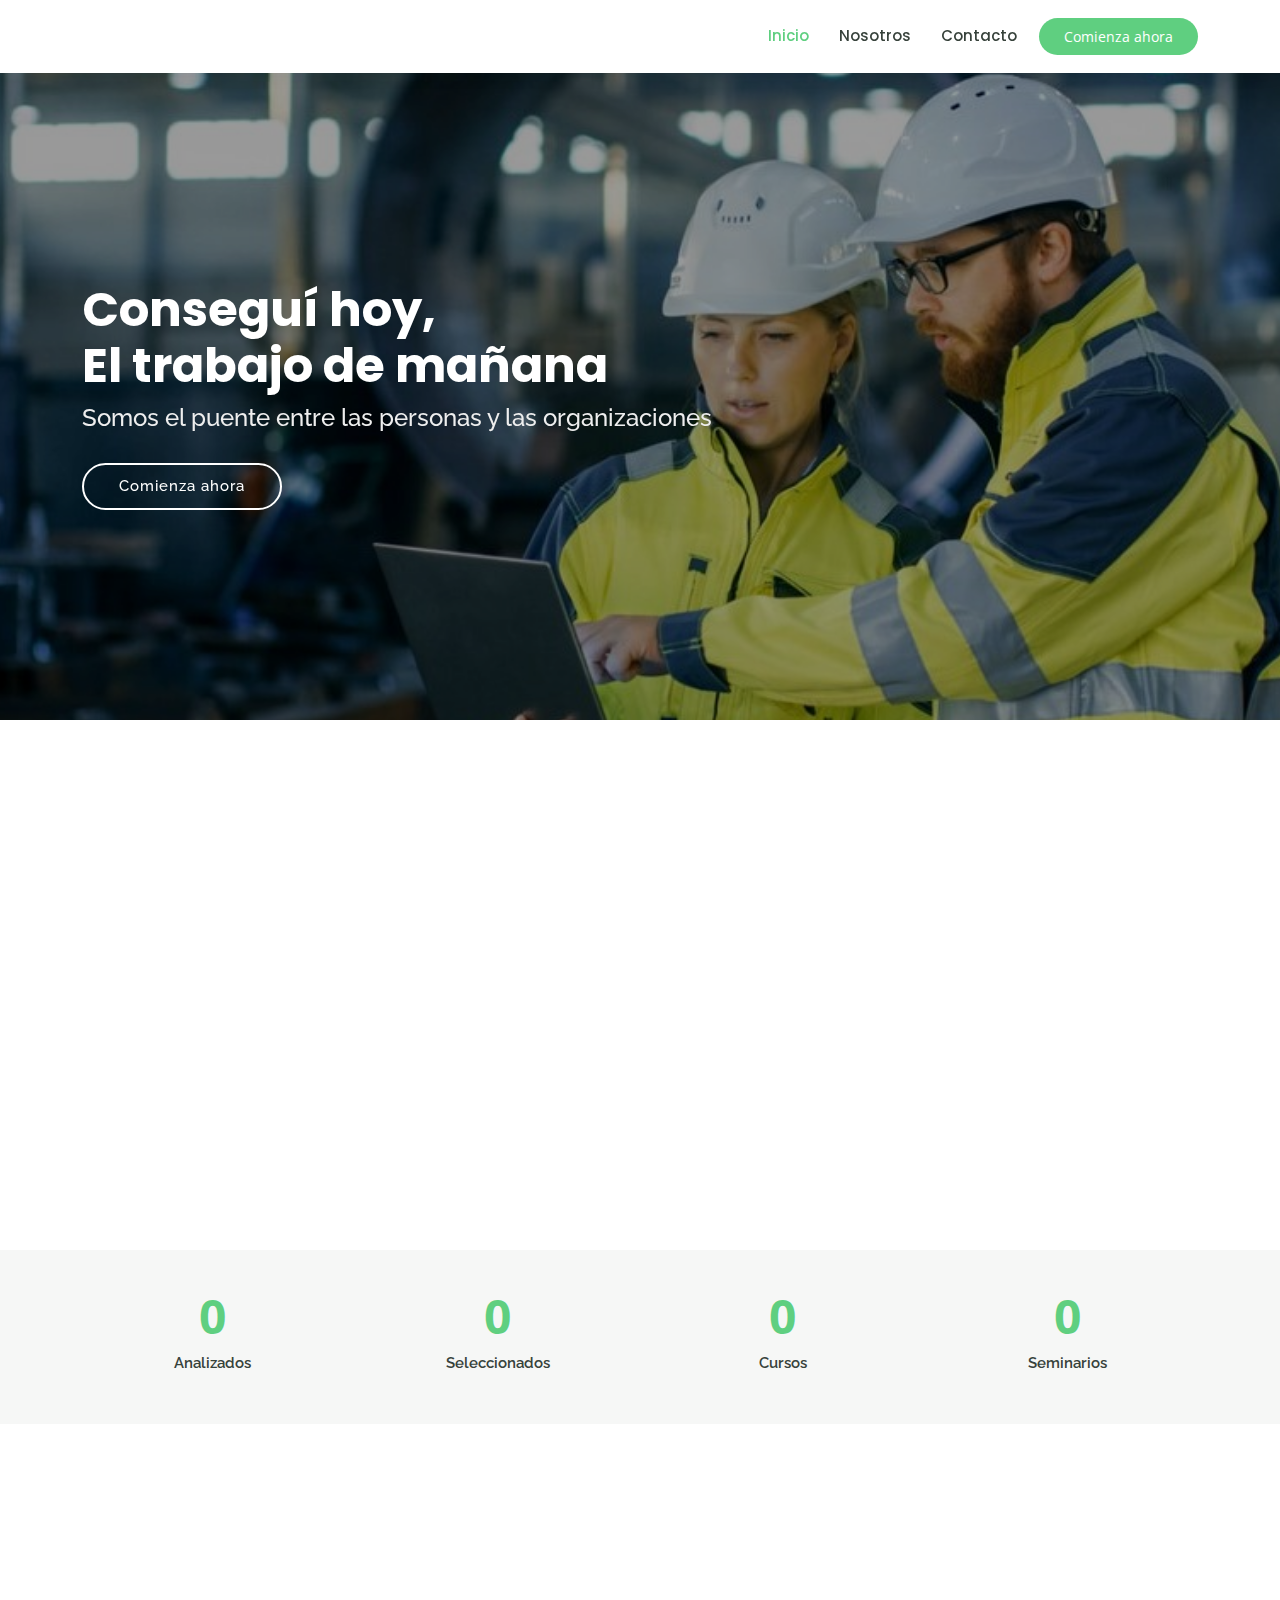
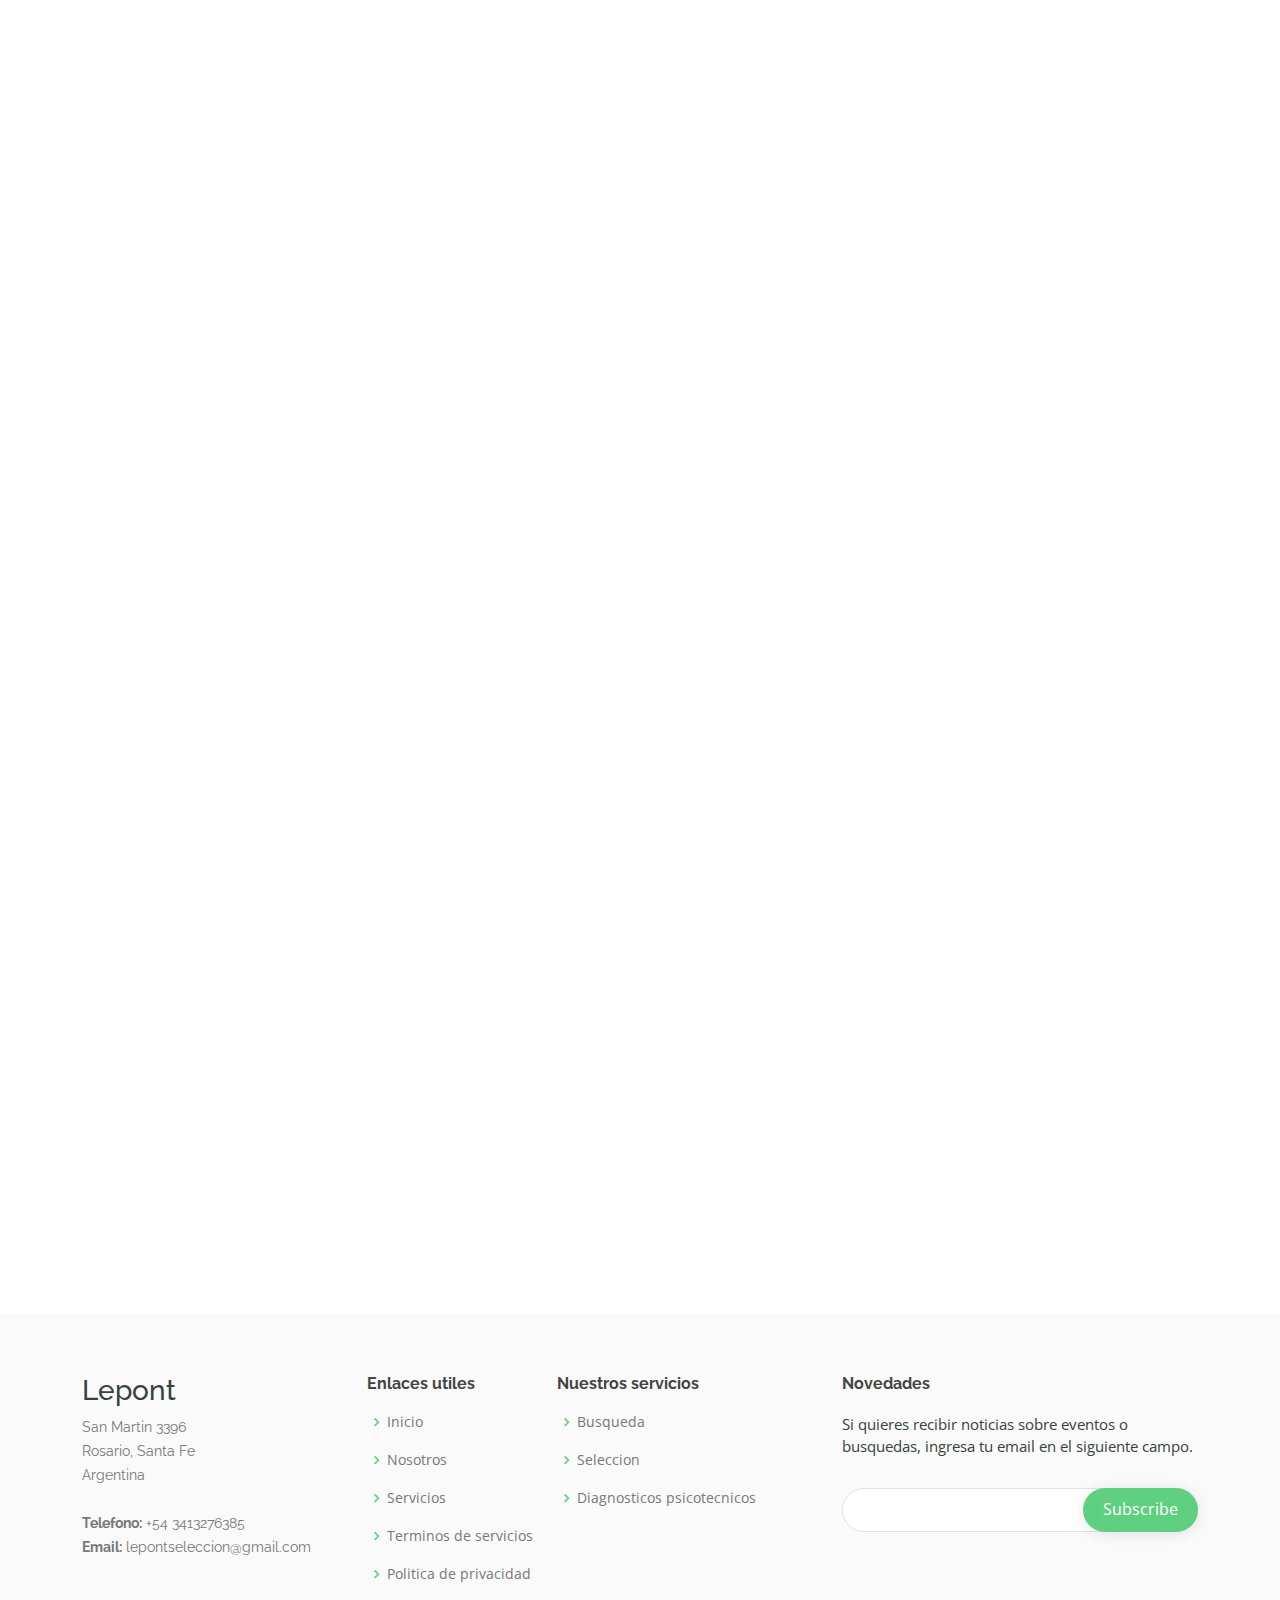
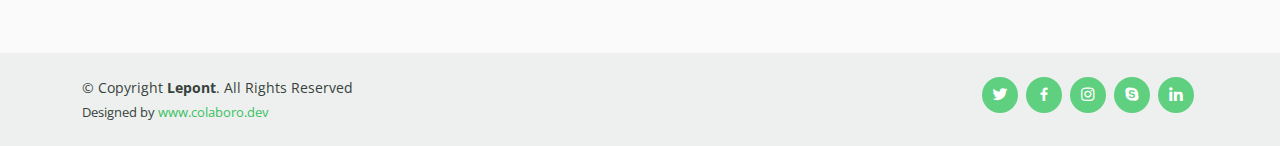
==== commit ebea0890: "Contact full" ====
--- a/index.html
+++ b/index.html
@@ -347,7 +347,7 @@
   <!-- Vendor JS Files -->
   <script src="assets/vendor/aos/aos.js"></script>
   <script src="assets/vendor/bootstrap/js/bootstrap.bundle.min.js"></script>
-  <script src="assets/vendor/php-email-form/validate.js"></script>
+  
   <script src="assets/vendor/purecounter/purecounter.js"></script>
   <script src="assets/vendor/swiper/swiper-bundle.min.js"></script>
 
